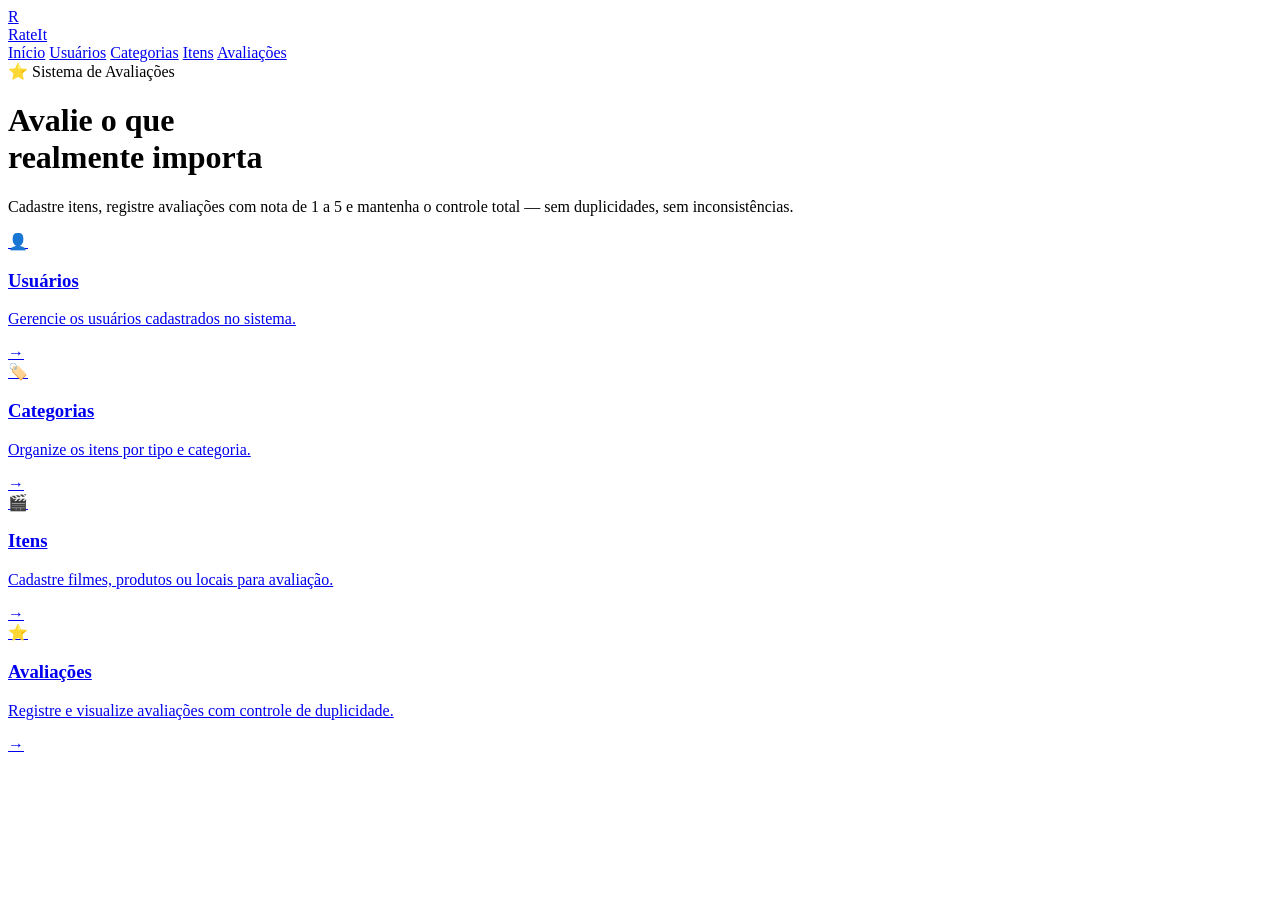
==== app/templates/index.html @ 2e4d9f41 "últimas atualizações" ====
<!DOCTYPE html>
<html lang="pt-br">
<head>
  <meta charset="UTF-8">
  <meta name="viewport" content="width=device-width, initial-scale=1.0">
  <title>RateIt — Sistema de Avaliações</title>
  <link rel="stylesheet" href="/static/style.css">
</head>
<body>

  <header>
    <div class="header-inner">
      <a href="/" class="logo">
        <div class="logo-mark">R</div>
        <span class="logo-text">RateIt</span>
      </a>
      <nav>
        <a href="/" class="active">Início</a>
        <a href="/page/usuarios">Usuários</a>
        <a href="/page/categorias">Categorias</a>
        <a href="/page/itens">Itens</a>
        <a href="/page/avaliacoes">Avaliações</a>
      </nav>
    </div>
  </header>

  <main class="container">
    <div class="hero">
      <div class="hero-tag">⭐ Sistema de Avaliações</div>
      <h1>Avalie o que<br><span>realmente importa</span></h1>
      <p>Cadastre itens, registre avaliações com nota de 1 a 5 e mantenha o controle total — sem duplicidades, sem inconsistências.</p>
    </div>

    <div class="cards-grid">
      <a href="/page/usuarios" class="card-link">
        <div class="card">
          <div class="card-icon">👤</div>
          <h3>Usuários</h3>
          <p>Gerencie os usuários cadastrados no sistema.</p>
          <span class="card-arrow">→</span>
        </div>
      </a>
      <a href="/page/categorias" class="card-link">
        <div class="card">
          <div class="card-icon">🏷️</div>
          <h3>Categorias</h3>
          <p>Organize os itens por tipo e categoria.</p>
          <span class="card-arrow">→</span>
        </div>
      </a>
      <a href="/page/itens" class="card-link">
        <div class="card">
          <div class="card-icon">🎬</div>
          <h3>Itens</h3>
          <p>Cadastre filmes, produtos ou locais para avaliação.</p>
          <span class="card-arrow">→</span>
        </div>
      </a>
      <a href="/page/avaliacoes" class="card-link">
        <div class="card">
          <div class="card-icon">⭐</div>
          <h3>Avaliações</h3>
          <p>Registre e visualize avaliações com controle de duplicidade.</p>
          <span class="card-arrow">→</span>
        </div>
      </a>
    </div>
  </main>

</body>
</html>
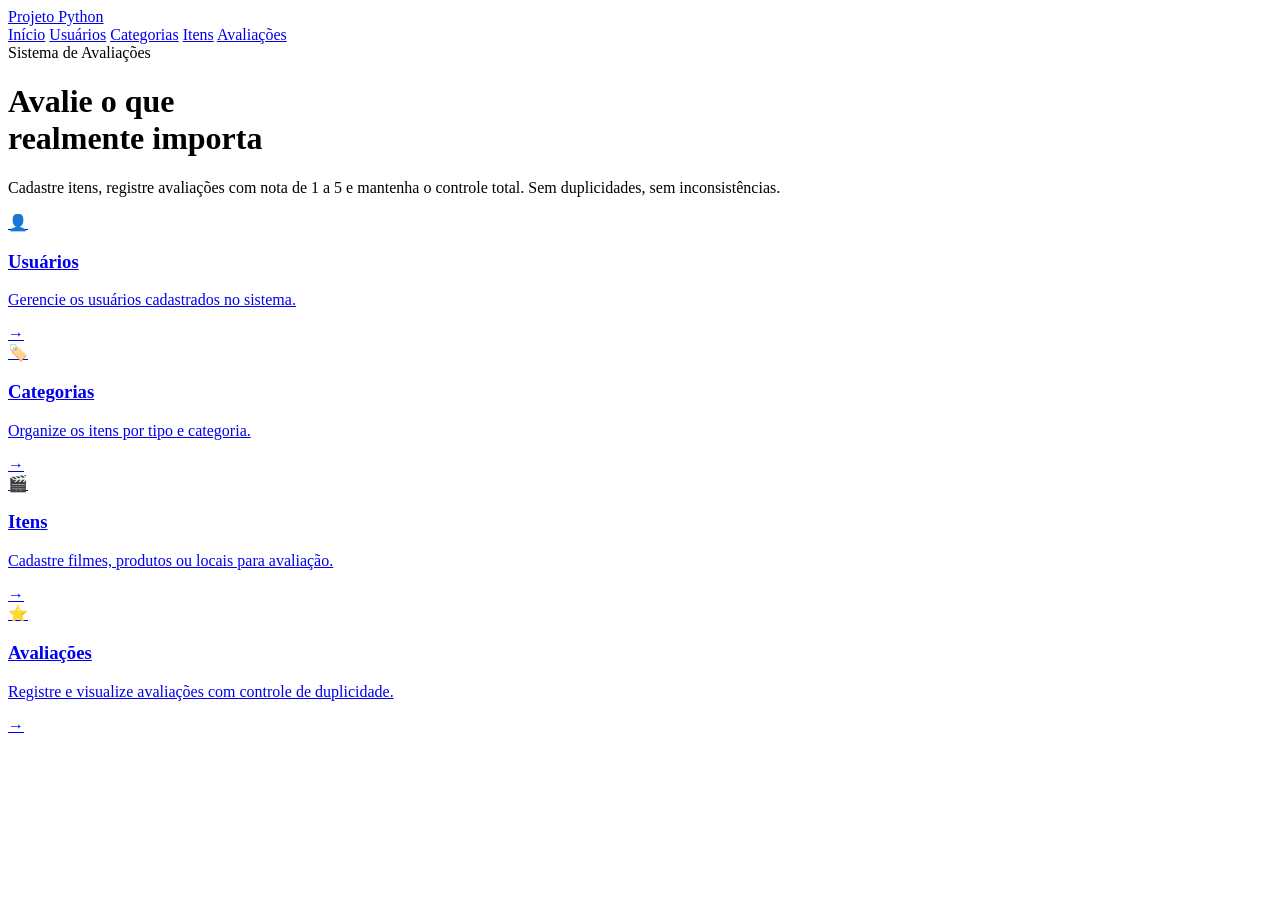
==== commit 636b4a64: "ajustes no frontend e melhorias" ====
--- a/app/templates/index.html
+++ b/app/templates/index.html
@@ -11,8 +11,7 @@
   <header>
     <div class="header-inner">
       <a href="/" class="logo">
-        <div class="logo-mark">R</div>
-        <span class="logo-text">RateIt</span>
+        <span class="logo-text">Projeto Python</span>
       </a>
       <nav>
         <a href="/" class="active">Início</a>
@@ -26,9 +25,9 @@
 
   <main class="container">
     <div class="hero">
-      <div class="hero-tag">⭐ Sistema de Avaliações</div>
+      <div class="hero-tag">Sistema de Avaliações</div>
       <h1>Avalie o que<br><span>realmente importa</span></h1>
-      <p>Cadastre itens, registre avaliações com nota de 1 a 5 e mantenha o controle total — sem duplicidades, sem inconsistências.</p>
+      <p>Cadastre itens, registre avaliações com nota de 1 a 5 e mantenha o controle total. Sem duplicidades, sem inconsistências.</p>
     </div>
 
     <div class="cards-grid">
